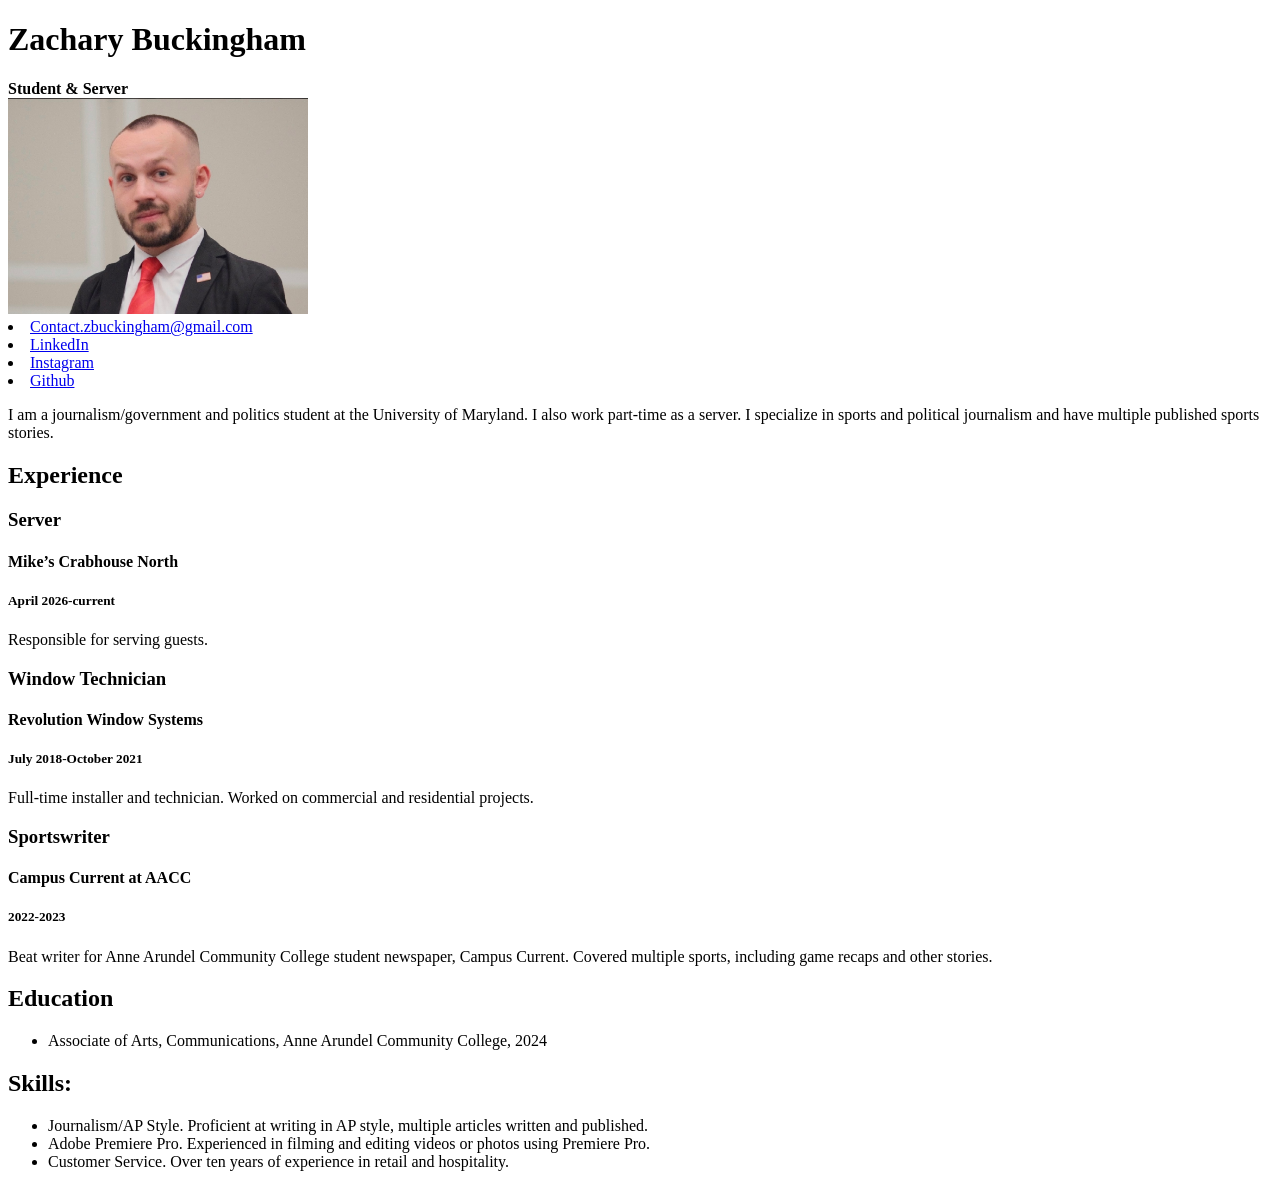
==== resume/firstresumehw.html @ 52441266 "First Resume HW 1" ====
<!DOCTYPE html>
<html lang="en">

<head>
   <title>Zachary Buckingham's Resume</title>
</head>

<body>
<!--I built this myself ---->

<h1>Zachary Buckingham</h1>
<strong>Student & Server</strong><br>

<img src="suit photo.jpg" width="300px"

<ul>
	<li><a href="mailto:Contact.zbuckingham@gmail.com">Contact.zbuckingham@gmail.com</a></li>
	<li><a href="https://www.linkedin.com/in/zebumd/">LinkedIn</a></li>
	<li><a href="https://www.instagram.com/real.zeb/?hl=en">Instagram</a></li>
	<li><a href="https://github.com/zeb0719">Github</a></li>
</ul>
<p>I am a journalism/government and politics student at the University of Maryland. I also work part-time as a server. I specialize in sports and political journalism and have multiple published sports stories.</p>

<h2>Experience</h2>

<h3>Server</h3>
<h4>Mike’s Crabhouse North</h4>
<h5>April 2026-current</h5>
<p>Responsible for serving guests.</p>

<h3>Window Technician</h3>
<h4>Revolution Window Systems</h4>
<h5>July 2018-October 2021</h5>
<p>Full-time installer and technician. Worked on commercial and residential projects.</p>

<h3>Sportswriter</h3>
<h4>Campus Current at AACC</h4>
<h5>2022-2023</h5>
<p>Beat writer for Anne Arundel Community College student newspaper, Campus Current. Covered multiple sports, including game recaps and other stories.</p>

<h2>Education</h2>
<ul>
	<li>Associate of Arts, Communications, Anne Arundel Community College, 2024</li>
</ul>

<h2>Skills:</h2>
<ul>
    <li>Journalism/AP Style. Proficient at writing in AP style, multiple articles written and published. </li>
    <li>Adobe Premiere Pro. Experienced in filming and editing videos or photos using Premiere Pro. </li>
    <li>Customer Service. Over ten years of experience in retail and hospitality.</li>
</ul>
    </body>
    

</html>
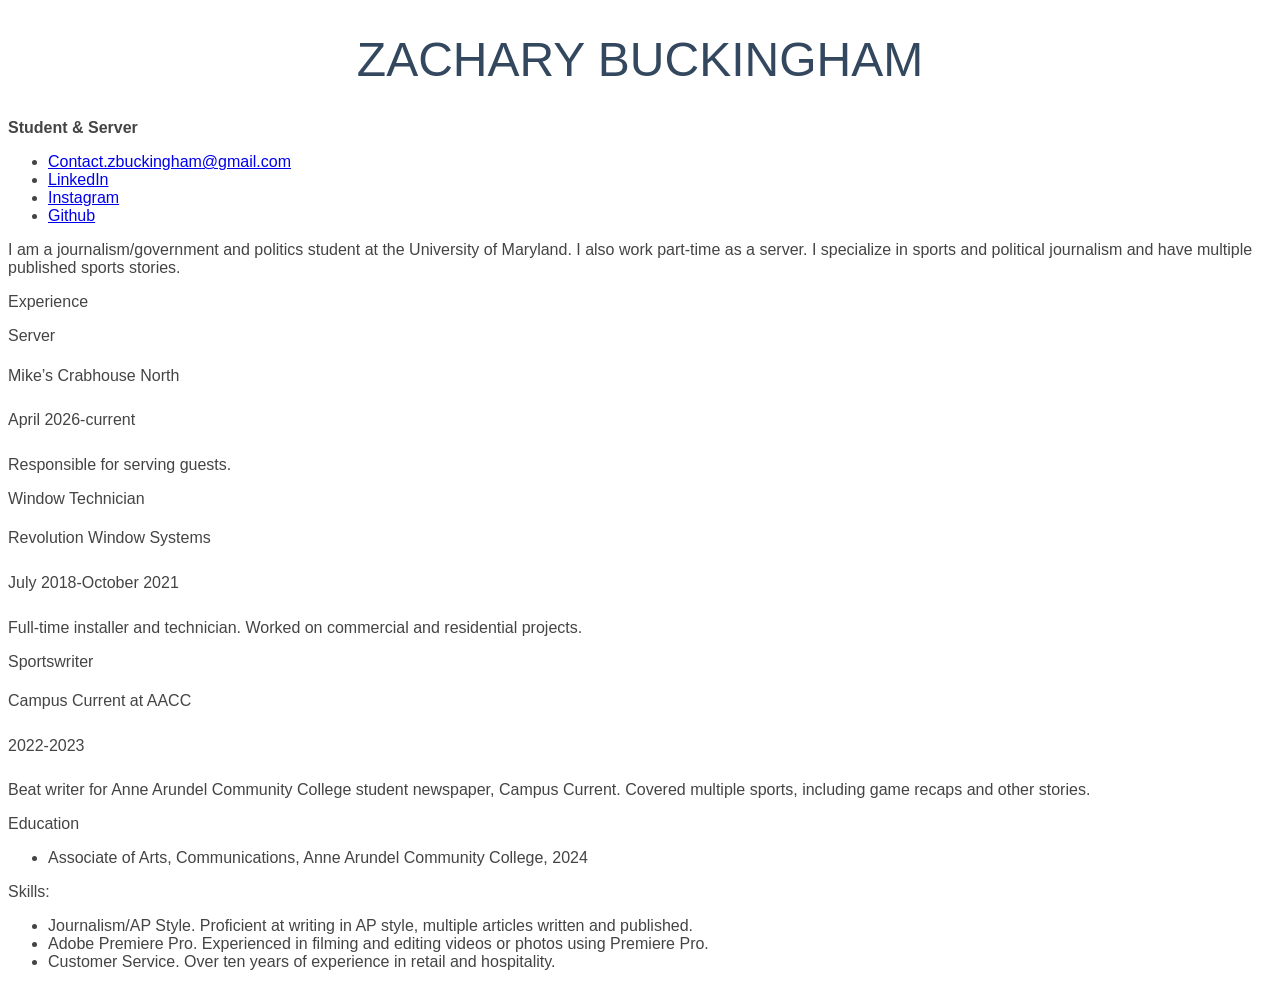
==== commit fb6ddce5: "Update firstresumehw.html" ====
--- a/resume/firstresumehw.html
+++ b/resume/firstresumehw.html
@@ -3,6 +3,7 @@
 
 <head>
    <title>Zachary Buckingham's Resume</title>
+   <link rel="stylesheet" href="resumestyle.css">
 </head>
 
 <body>
@@ -11,7 +12,7 @@
 <h1>Zachary Buckingham</h1>
 <strong>Student & Server</strong><br>
 
-<img src="suit photo.jpg" width="300px"
+<!--<img src="suit photo.jpg" width="300px" -->
 
 <ul>
 	<li><a href="mailto:Contact.zbuckingham@gmail.com">Contact.zbuckingham@gmail.com</a></li>
--- a/resume/resumestyle.css
+++ b/resume/resumestyle.css
@@ -0,0 +1,18 @@
+style.css
+@import url('https://fonts.googleapis.com/css2?family=Open+Sans:wght@400;600&display=swap');
+@font-face {
+  font-family: 'Open Sans';
+  font-display: swap;
+}
+body, h1, h2, h3, h4, h5, h6, p, ul, ol, li {
+  font-family: 'Open Sans', Arial, sans-serif;
+  font-size: 1em;
+  color: #444;
+  font-weight: 400;
+}
+h1 {
+  font-size: 3em;
+  color: #33485e;
+  text-transform: uppercase;
+  text-align: center;
+}
